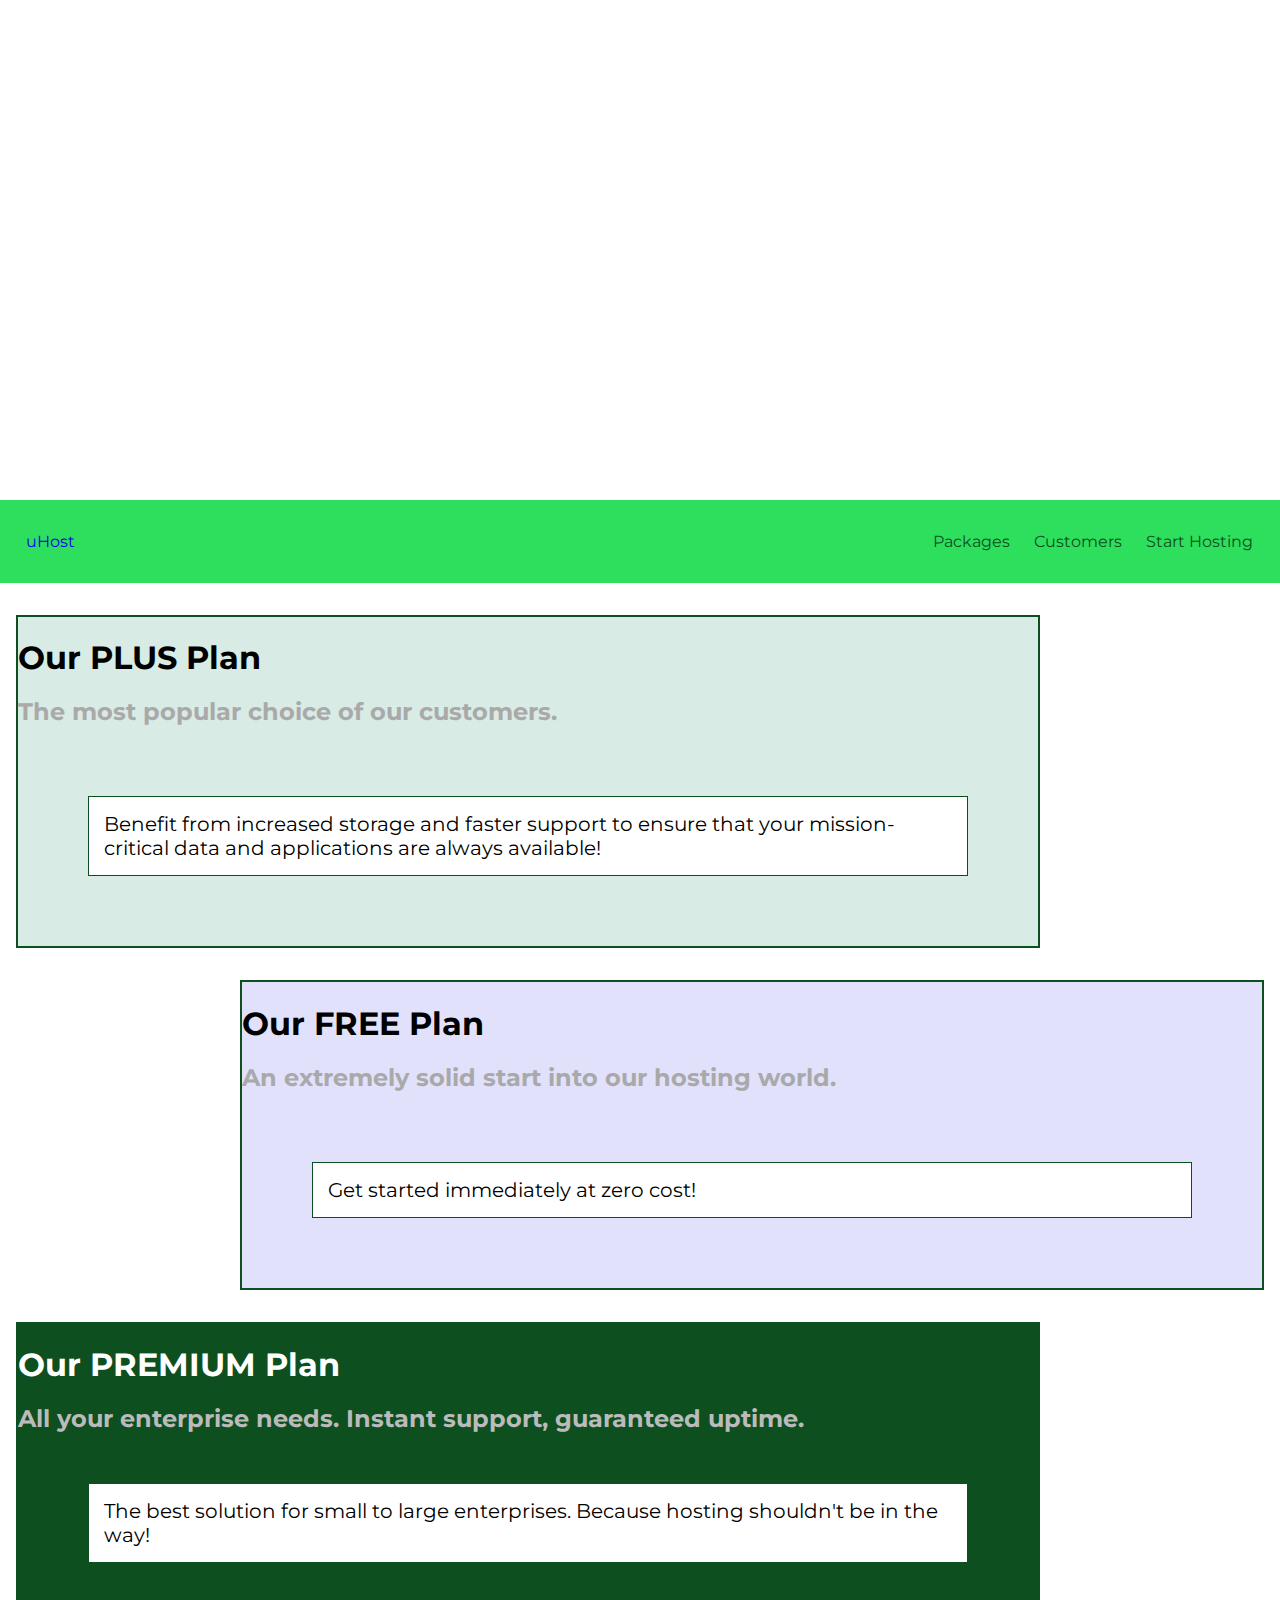
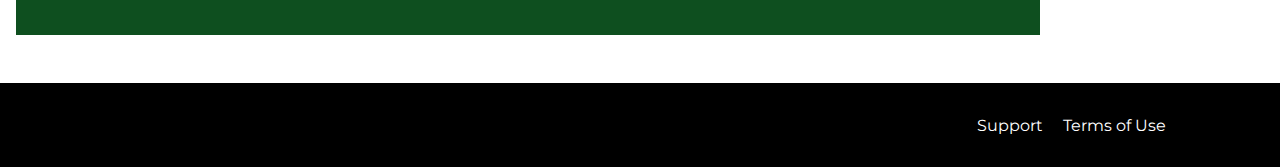
==== CSS/packages/index.html @ 3874c1f6 "initial commit od files, some previouse work" ====
<!DOCTYPE html>
<html lang="en">

<head>
    <meta charset="UTF-8">
    <meta http-equiv="X-UA-Compatible" content="ie=edge">
    <title>uHost</title>
    <link rel="shortcut icon" href="../favicon.png">
    <link href="https://fonts.googleapis.com/css?family=Anton"rel="stylesheet">
    <link href="https://fonts.googleapis.com/css?family=Montserrat:400,700" rel="stylesheet">
    <link rel="stylesheet" href="packages.css">
    <link rel="stylesheet" href="../shared.css">

</head>

<body>
   <div class="background"></div>
    <header class="main-header">
    <div class="main-nav_item">
        <a href = "../index.html">
        uHost
        </a>
    </div>
        <nav>
            <ul>
                <li class="main-nav_item">
                    <a href="index.html"> Packages </a>
                </li>
                <li class="main-nav_item">
                <a href = "../customers/index.html"> Customers</a>
                </li>
                <li class="main-nav_item" "cta">
                    <a href="../Star-Hosting/index.html"> Start Hosting</a>
                    </li>
            </ul>
        </nav>
    </header>

    <main>
        <section class="plan_field first-plan_field">
            <a href="#">
                <h1>Our PLUS Plan</h1>
                <h2>The most popular choice of our customers.</h2>
                <p>Benefit from increased storage and faster support to ensure that your mission-critical data and applications
                    are always available!</p>
            </a>
        </section>
        <section class="plan_field second">
            <a href="#">
                <h1>Our FREE Plan</h1>
                <h2>An extremely solid start into our hosting world.</h2>
                <p>Get started immediately at zero cost!</p>
            </a>
        </section>
        <div class="clearfix">

        </div>
        <section class="plan_field third">
            <a href="#">
                <h1>Our PREMIUM Plan</h1>
                <h2>All your enterprise needs. Instant support, guaranteed uptime. </h2>
                <p>The best solution for small to large enterprises. Because hosting shouldn't be in the way!</p>
            </a>
        </section>

    </main>
     <footer class="main-footer">
        <nav>
            <ul class="main-footer__links">
                <li class="main-footer__link">
                    <a href="#">Support</a>
                </li>
                <li class="main-footer__link">
                    <a href="#">Terms of Use</a>
                </li>
            </ul>
        </nav>
    </footer>
</body>

</html>
---- CSS/packages/packages.css ----
.background {
    background: url("../images/plans-background.jpg")
    width: 500px;
    height: 500px;
}
.plan_field {
    width: 80%;
    margin: 16px;
    border: 2px solid #0e4f1f;
}

.plan_field a{
       text-decoration: none;
    display: block;
}

.plan_field p{
    border: 1px solid  #0e4f1f;
    padding: 15px;
    margin: 70px;
    color: black;
    background: white;
    font-size: 20px;
}

.plan_field h1 {
    color: black;
    margin-bottom: 10px;
}

.plan_field h2 {
    color: darkgrey;
}

.plan_field:hover,
.plan_field :active {
    border: 2px solid tomato;
    box-shadow: 2px 2px 2px rgba (0, 0, 0, 0.5)
}

.first-plan_field {
    margin-top: 32px;
    background: #d8ebe4;

}

.second {
    background: #e1e1fc;
    float: right;
}

.clearfix {
    clear: both;
}

.third{
    background: #0e4f1f;

}

.third h1
{
    color: white;
}

.third h2 {
    color: #bbb;
}
.third p {
    background: white;
    margin-top: 50px;
}
---- CSS/shared.css ----
* {
    box-sizing: border-box;
}

body {
    font-family: 'Montserrat', sans-serif;
    margin: 0;
}

#product-overview {
    background: url("freedom.jpg");
    width: 100 %;
    height: 528px;
    padding: 10 px;
    margin: 0;

}

.section-title {
    color: #2ddf5c;
    text-align: center;
}

#product-overview h1 {
    color: white;
    font-family: 'Anton', sans-serif;
    margin: 0;

}

.main-header {
    background-color: #2ddf5c;
    width: 100%;
    padding: 6px 16px;

}

.main-header > div {
    display: inline-block;
    vertical-align: middle;

}

.brand {
    color: #0e4f1f;
    text-decoration: none;
    font-weight: bold;
    font-size: 22px;
}

nav {
    display: inline-block;
    width: calc(100% - 74px);
    text-align: right;
    vertical-align: middle;
    list-style: none;


}

.main-nav_item {
    display: inline-block;
    padding: 0 px;
    margin: 10px;
    ;

}

nav a {
    color: #0e4f1f;
    text-decoration: none;
    margin: 0;
}

nav a:hover,
nav a:active {
    color: white;
    border-bottom: 5px solid white;
    padding: 3px;
    background: tomato;
    margin: 0;
    border-radius: 8px;
    text-decoration: none;
}

header div a {
    text-decoration: none;
}

.button {
    background: #0e4f1f;
    color: white;
    font: inherit;
    border: 1.5px solid #0e4f1f;
    padding: 8px;
    border-radius: 8px;
    text-align: center;
    font-weight: bold;
    cursor: pointer;
}

.button:hover,
.button:active {
    background: white;
    color: #0e4f1f;
}

.main-footer {
    background-color: black;
    padding: 32px;
    margin-top: 48px;
}

.main-footer ul {
    list-style: none;
    margin: 0px;
    padding: opx;
    text-align: center;
    display: inline-block;

}

.main-footer li {
    display: inline-block;
    margin: 0 8px;
    text-align: left;
}

.main-footer__link a {
    color: white;
    text-decoration: none;
}

.main-footer__link a:hover,
.main-footer__link a:active {
    color: #ccc;
}
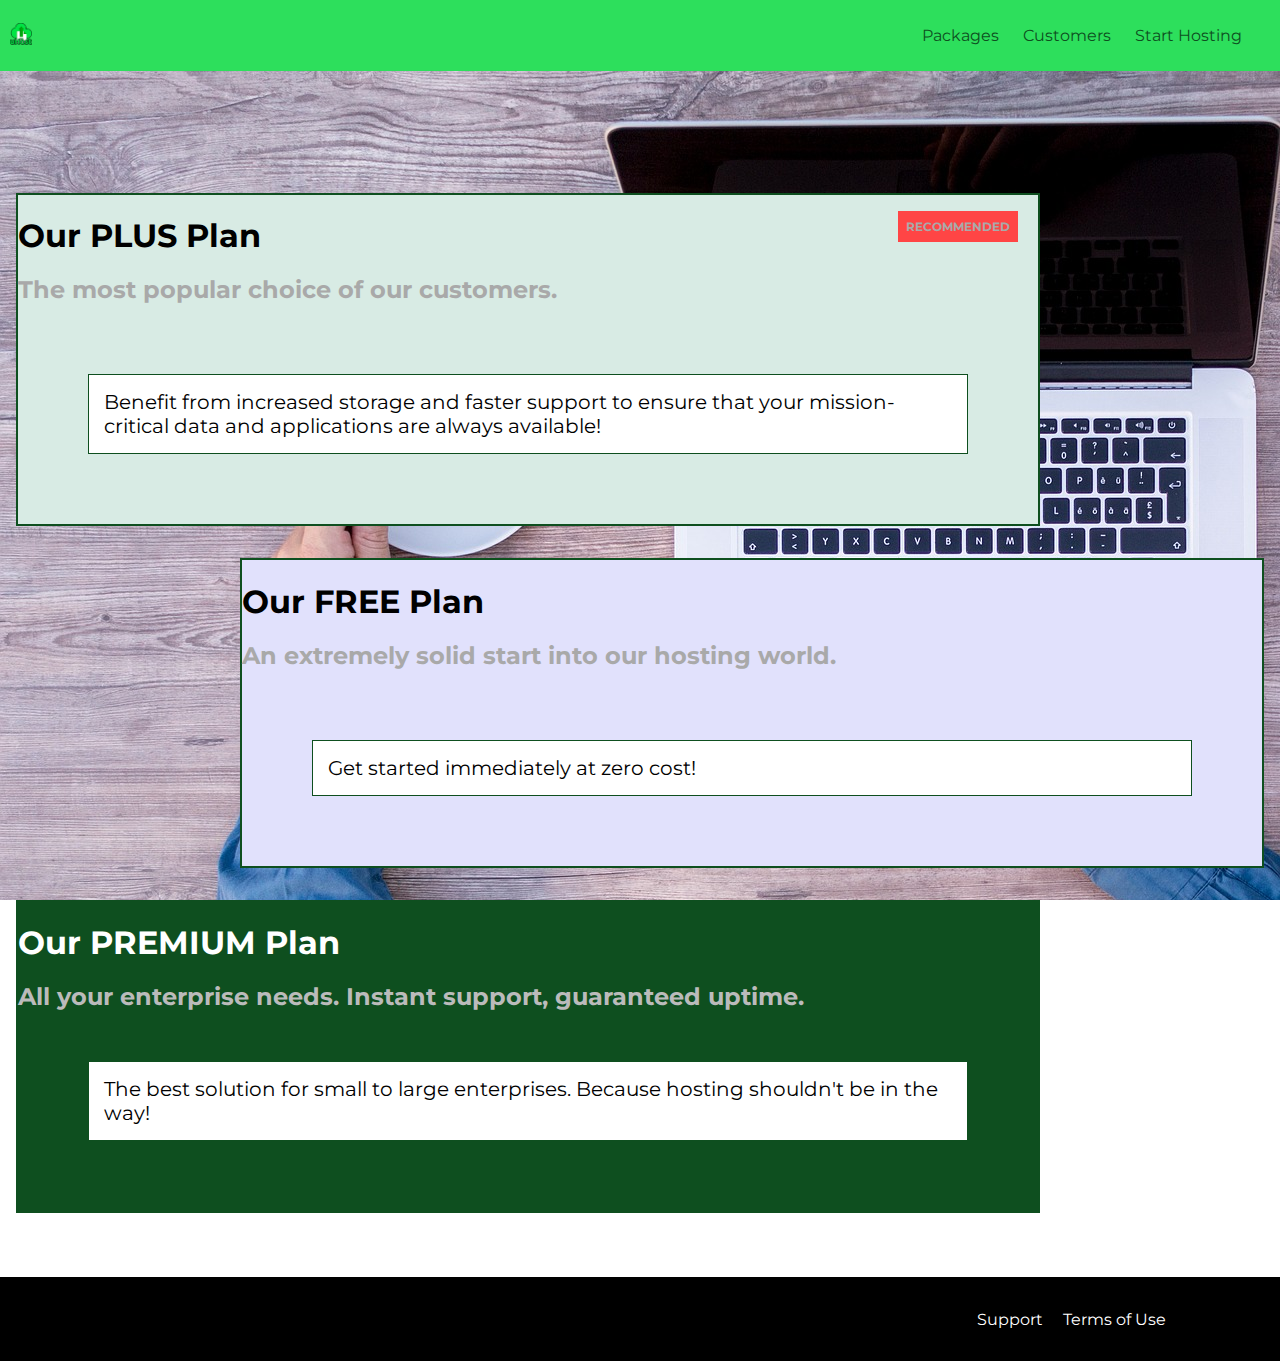
==== commit 7a98d4bb: "pop up and backdrop before js" ====
--- a/CSS/packages/index.html
+++ b/CSS/packages/index.html
@@ -6,7 +6,7 @@
     <meta http-equiv="X-UA-Compatible" content="ie=edge">
     <title>uHost</title>
     <link rel="shortcut icon" href="../favicon.png">
-    <link href="https://fonts.googleapis.com/css?family=Anton"rel="stylesheet">
+    <link href="https://fonts.googleapis.com/css?family=Anton" rel="stylesheet">
     <link href="https://fonts.googleapis.com/css?family=Montserrat:400,700" rel="stylesheet">
     <link rel="stylesheet" href="packages.css">
     <link rel="stylesheet" href="../shared.css">
@@ -14,32 +14,42 @@
 </head>
 
 <body>
-   <div class="background"></div>
+   <div class="backdrop"></div>
+       <div class="modal">
+        <h1 class="modal__title">Do you want to continue?</h1>
+        <div class="modal__actions">
+            <a href="start-hosting/index.html" class="modal__action">Yes!</a>
+            <button class="modal__action modal__action--negative" type="button">No!</button>
+        </div>
+    </div>
+    <div class="background"></div>
+
     <header class="main-header">
-    <div class="main-nav_item">
-        <a href = "../index.html">
-        uHost
-        </a>
-    </div>
+        <div class="main-nav_item">
+            <a href="../index.html" class="brand">
+                <img src="../images/uhost-icon.png" alt="uHost - Your favorite hosting company">
+            </a>
+        </div>
         <nav>
             <ul>
                 <li class="main-nav_item">
                     <a href="index.html"> Packages </a>
                 </li>
                 <li class="main-nav_item">
-                <a href = "../customers/index.html"> Customers</a>
+                    <a href="../customers/index.html"> Customers</a>
                 </li>
                 <li class="main-nav_item" "cta">
                     <a href="../Star-Hosting/index.html"> Start Hosting</a>
-                    </li>
+                </li>
             </ul>
         </nav>
     </header>
 
     <main>
-        <section class="plan_field first-plan_field">
+    <section class="plan_field first-plan_field">
             <a href="#">
                 <h1>Our PLUS Plan</h1>
+                <h2 class="badge"> RECOMMENDED</h2>
                 <h2>The most popular choice of our customers.</h2>
                 <p>Benefit from increased storage and faster support to ensure that your mission-critical data and applications
                     are always available!</p>
@@ -64,7 +74,7 @@
         </section>
 
     </main>
-     <footer class="main-footer">
+    <footer class="main-footer">
         <nav>
             <ul class="main-footer__links">
                 <li class="main-footer__link">
--- a/CSS/packages/packages.css
+++ b/CSS/packages/packages.css
@@ -1,21 +1,27 @@
 .background {
-    background: url("../images/plans-background.jpg")
-    width: 500px;
-    height: 500px;
+    background: url("../images/plans-background.jpg");
+    width: 100%;
+    height: 100%;
+    position: fixed;
+    z-index: 0;
+    top:0;
 }
+
 .plan_field {
     width: 80%;
     margin: 16px;
     border: 2px solid #0e4f1f;
+    position: relative;
+    z-index: 1;
 }
 
-.plan_field a{
-       text-decoration: none;
+.plan_field a {
+    text-decoration: none;
     display: block;
 }
 
-.plan_field p{
-    border: 1px solid  #0e4f1f;
+.plan_field p {
+    border: 1px solid #0e4f1f;
     padding: 15px;
     margin: 70px;
     color: black;
@@ -28,6 +34,18 @@
     margin-bottom: 10px;
 }
 
+.badge {
+    position:absolute;
+    top: -4px;
+    right: 0px;
+    margin: 20px;
+    font-size: 12px;
+    color: white;
+    background: #ff4545;
+    padding: 8px;
+    z-index: 10;
+}
+
 .plan_field h2 {
     color: darkgrey;
 }
@@ -38,9 +56,10 @@
     box-shadow: 2px 2px 2px rgba (0, 0, 0, 0.5)
 }
 
-.first-plan_field {
-    margin-top: 32px;
+.first-plan_field{
     background: #d8ebe4;
+    margin-top: 90px;
+
 
 }
 
@@ -53,21 +72,20 @@
     clear: both;
 }
 
-.third{
+.third {
     background: #0e4f1f;
 
 }
 
-.third h1
-{
+.third h1 {
     color: white;
 }
 
 .third h2 {
     color: #bbb;
 }
+
 .third p {
     background: white;
     margin-top: 50px;
 }
-
--- a/CSS/shared.css
+++ b/CSS/shared.css
@@ -1,39 +1,25 @@
 * {
     box-sizing: border-box;
+}
+
+html {
+    margin: 0;
+    position: absolute;
 }
 
 body {
     font-family: 'Montserrat', sans-serif;
     margin: 0;
-}
-
-#product-overview {
-    background: url("freedom.jpg");
-    width: 100 %;
-    height: 528px;
-    padding: 10 px;
-    margin: 0;
-
-}
-
-.section-title {
-    color: #2ddf5c;
-    text-align: center;
-}
-
-#product-overview h1 {
-    color: white;
-    font-family: 'Anton', sans-serif;
-    margin: 0;
-
-}
-
+    }
 .main-header {
     background-color: #2ddf5c;
     width: 100%;
-    padding: 6px 16px;
-
-}
+    padding: 0;
+    margin: 0;
+    position: fixed;
+    top:0;
+    z-index: 2;
+    }
 
 .main-header > div {
     display: inline-block;
@@ -46,6 +32,14 @@
     text-decoration: none;
     font-weight: bold;
     font-size: 22px;
+    height: 22px;
+    display: inline-block;
+
+}
+
+.brand img {
+    height: 100%;
+
 }
 
 nav {
@@ -66,10 +60,11 @@
 
 }
 
-nav a {
+.main-nav_item a {
     color: #0e4f1f;
     text-decoration: none;
     margin: 0;
+    font-size: bold;
 }
 
 nav a:hover,
@@ -84,6 +79,20 @@
 }
 
 header div a {
+      color: #0e4f1f;
+    text-decoration: none;
+    margin: 0;
+    font: bold;
+    }
+
+
+header div a:hover,
+header div a:active {
+    color: white;
+    border-bottom: 5px solid white;
+    background: tomato;
+    margin: 0;
+    border-radius: 8px;
     text-decoration: none;
 }
 
@@ -109,6 +118,9 @@
     background-color: black;
     padding: 32px;
     margin-top: 48px;
+    position: absolute;
+    z-index: 1;
+    width: 100%;
 }
 
 .main-footer ul {
